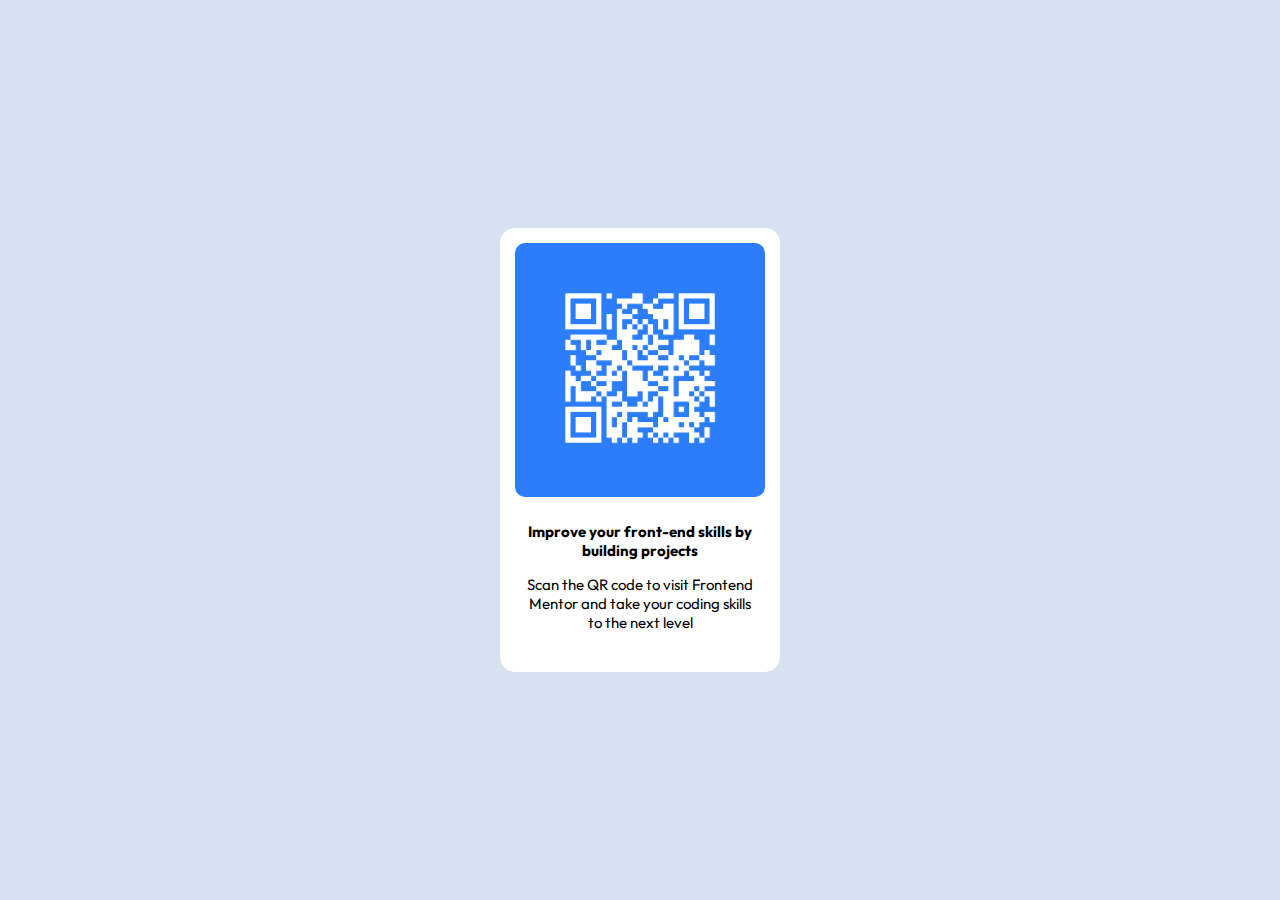
==== whorkshop01/index.html @ f9107770 "Workshop 01" ====
<!DOCTYPE html>
<html lang="en">
<head>
    <meta charset="UTF-8">
    <meta name="viewport" content="width=device-width, initial-scale=1.0">
    <title>whorkshop01 - Kevin Nel</title>
    <link href="https://fonts.googleapis.com/css2?family=Outfit:wght@100..900&display=swap" rel="stylesheet">
    <link rel="stylesheet" href="styles.css">
</head>
<body>
    <div class="main-panel">
        <div class="qr">
            <img src="images/qr.png" alt="QR code for https://www.frontendmentor.io/">
        </div>
        <div class="content">
            <p class="heading">Improve your front-end skills by building projects</p>
            <p class="main-text">Scan the QR code to visit Frontend Mentor and take your coding skills to the next level</p>
        </div>
    </div>
</body>
</html>
---- whorkshop01/styles.css ----
body {
    background-color: hsl(212, 45%, 89%);
    font-family: 'Outfit', sans-serif;
    font-size: 15px;
    height: 100vh;
    display: flex;
    flex-direction: column;
    align-items: center;
    justify-content: center;
    margin: 0;
}

.main-panel {
    background: hsl(0, 0%, 100%);
    border-radius: 15px;
    padding: 15px;
    width: 250px;
    text-align: center;
}

.qr {
    background: #2B7DFA;
    border-radius: 10px;
    padding: 40px;
}

.qr img {
    width: 100%;
}

.content {
    padding: 10px;
}

.heading {
    font-weight: 700;
}

.main-text {
    font-weight: 400;
}
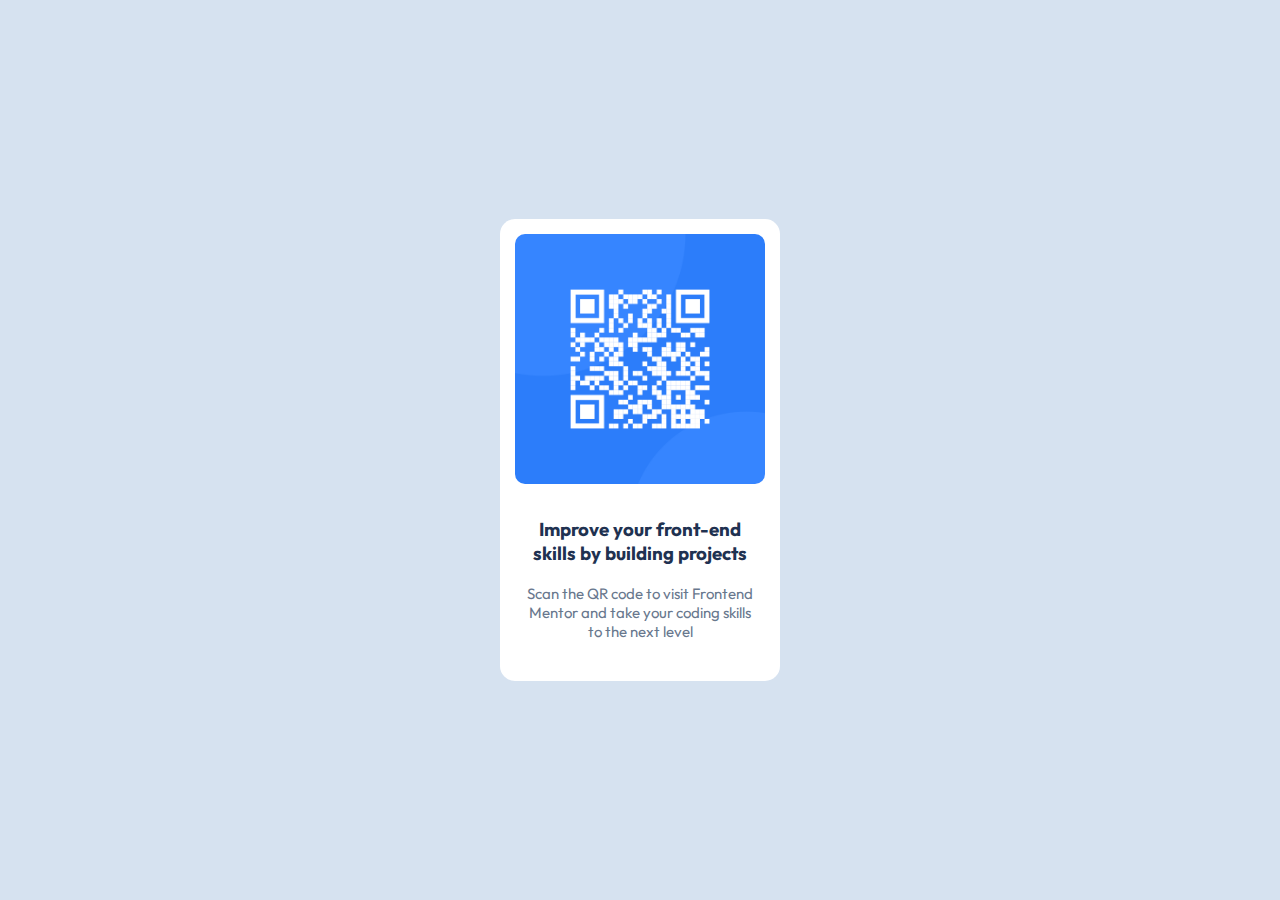
==== commit 2369ed97: "Workshop 01: Use correct image and fixe styling." ====
--- a/whorkshop01/index.html
+++ b/whorkshop01/index.html
@@ -4,16 +4,17 @@
     <meta charset="UTF-8">
     <meta name="viewport" content="width=device-width, initial-scale=1.0">
     <title>whorkshop01 - Kevin Nel</title>
+    <link rel="icon" type="image/x-icon" href="images/favicon-32x32.png">
     <link href="https://fonts.googleapis.com/css2?family=Outfit:wght@100..900&display=swap" rel="stylesheet">
     <link rel="stylesheet" href="styles.css">
 </head>
 <body>
     <div class="main-panel">
         <div class="qr">
-            <img src="images/qr.png" alt="QR code for https://www.frontendmentor.io/">
+            <img src="images/image-qr-code.png" alt="QR code for https://www.frontendmentor.io/">
         </div>
         <div class="content">
-            <p class="heading">Improve your front-end skills by building projects</p>
+            <h3 class="heading">Improve your front-end skills by building projects</h3>
             <p class="main-text">Scan the QR code to visit Frontend Mentor and take your coding skills to the next level</p>
         </div>
     </div>
--- a/whorkshop01/styles.css
+++ b/whorkshop01/styles.css
@@ -1,7 +1,6 @@
 body {
     background-color: hsl(212, 45%, 89%);
     font-family: 'Outfit', sans-serif;
-    font-size: 15px;
     height: 100vh;
     display: flex;
     flex-direction: column;
@@ -19,13 +18,13 @@
 }
 
 .qr {
-    background: #2B7DFA;
-    border-radius: 10px;
-    padding: 40px;
+    overflow: hidden;
+    object-fit: contain;
 }
 
 .qr img {
     width: 100%;
+    border-radius: 10px;
 }
 
 .content {
@@ -34,8 +33,11 @@
 
 .heading {
     font-weight: 700;
+    color: hsl(218, 44%, 22%);
 }
 
 .main-text {
     font-weight: 400;
+    font-size: 15px;
+    color: hsl(216, 15%, 48%)
 }